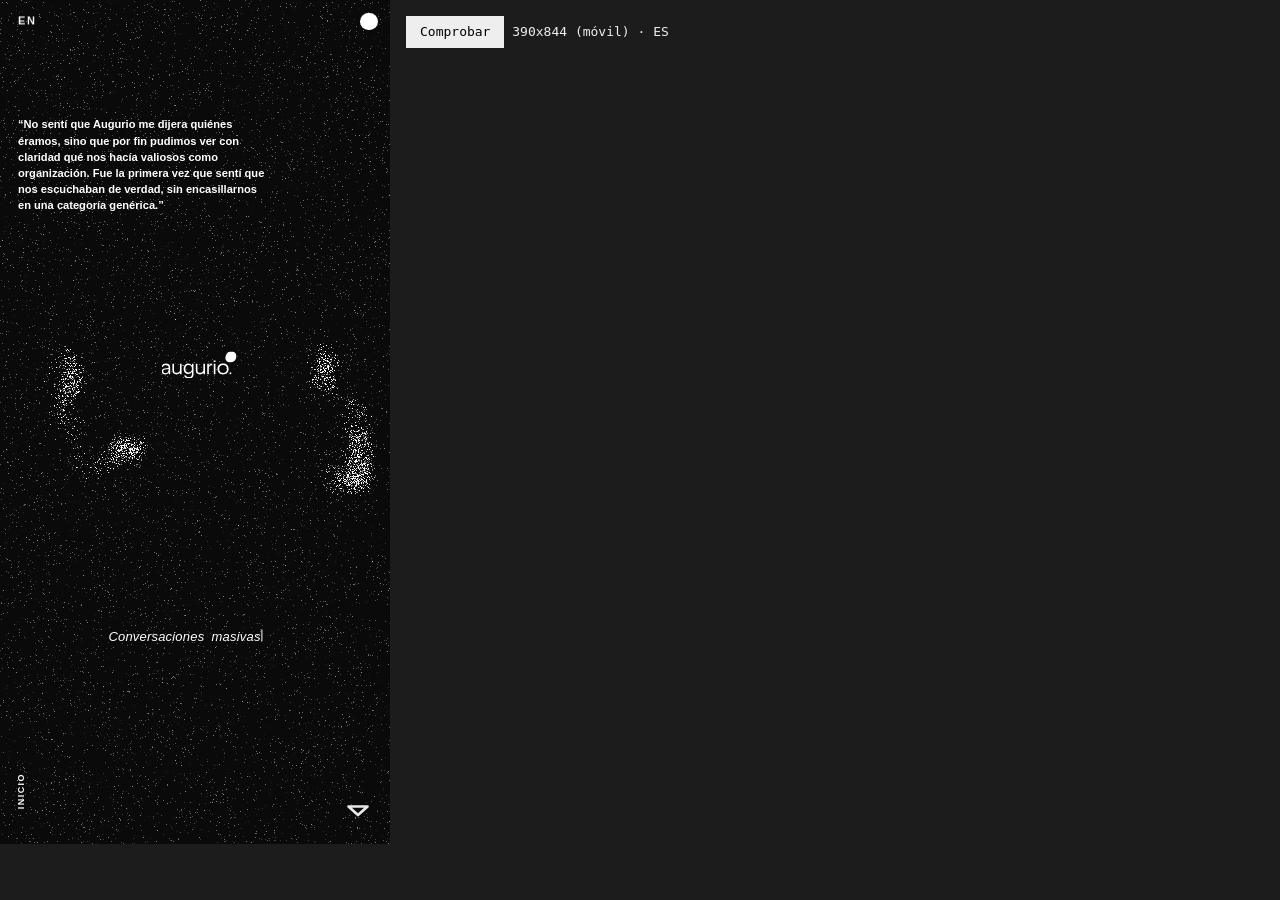
==== dev/sonda.html @ 90069efe "El mismo grano titilante del header en todas las secciones oscuras El grano de fondo no era una capa" ====
<!doctype html>
<html lang="es">
<meta charset="utf-8">
<title>Sonda</title>
<!--
  Monta el sitio en un iframe del tamaño exacto de un dispositivo. Es la única
  forma fiable de comprobar el responsive: dentro del iframe, vw, svh y las
  media queries resuelven contra ese tamaño y no contra la ventana real.

    ?w=390&h=844    teléfono
    ?w=1440&h=900   escritorio
-->
<style>
  body { margin: 0; display: flex; gap: 16px; background: #1c1c1c; color: #eee;
         font: 13px/1.5 ui-monospace, Menlo, monospace; }
  #marco { flex: 0 0 auto; border: 0; background: #000; }
  #lado { flex: 1 1 auto; padding: 16px 16px 40px 0; max-height: 100vh; overflow: auto; }
  button { font: inherit; padding: 6px 14px; background: #eee; border: 0; cursor: pointer; }
  h2 { font-size: 13px; margin: 18px 0 6px; color: #9ad; }
  table { border-collapse: collapse; width: 100%; }
  td { padding: 2px 8px 2px 0; vertical-align: top; }
  td:first-child { color: #999; white-space: nowrap; }
  .ok::before  { content: "OK  "; color: #7c7; }
  .mal::before { content: "MAL "; color: #f77; }
  .mal { color: #f99; }
  #resumen { margin-top: 14px; font-weight: 700; }
</style>

<iframe id="marco" src="../index.html"></iframe>
<div id="lado">
  <button id="run">Comprobar</button>
  <span id="tam"></span>
  <div id="salida"></div>
  <div id="resumen"></div>
</div>

<script>
const p = new URLSearchParams(location.search);
const W = +(p.get('w') || 390), H = +(p.get('h') || 844);
const marco = document.getElementById('marco');
marco.style.width = W + 'px';
marco.style.height = H + 'px';
// ?escala=0.55 encoge el iframe *visualmente* para poder ver un render de
// escritorio completo en un panel angosto. La maquetación se sigue calculando
// contra W x H, así que las medidas no cambian.
const ESCALA = +(p.get('escala') || 1);
if (ESCALA !== 1) {
  marco.style.transformOrigin = 'top left';
  marco.style.transform = 'scale(' + ESCALA + ')';
  marco.style.marginRight = (W * (ESCALA - 1)) + 'px';
  marco.style.marginBottom = (H * (ESCALA - 1)) + 'px';
}
// ?lang=en comprueba la maquetación con los textos ingleses, que no miden lo
// mismo: el iframe es del mismo origen, así que basta con dejar la elección
// puesta antes de que cargue.
const LANG = p.get('lang') === 'en' ? 'en' : 'es';
try { localStorage.setItem('augurio:idioma', LANG); } catch (e) {}
document.getElementById('tam').textContent =
  ` ${W}x${H} ${W <= 900 ? '(móvil)' : '(escritorio)'} · ${LANG.toUpperCase()}`;

const esperar = (ms) => new Promise((r) => setTimeout(r, ms));

// Espera a que una condición se cumpla en vez de a un reloj. Con cuatro campos
// de puntos y mil doscientas letras en marcha, el repintado tras un scroll
// puede tardar bastante más que un plazo fijo, y una espera corta lee el
// estado anterior y da un fallo falso.
const esperarA = async (fn, ms) => {
  const fin = performance.now() + (ms || 4000);
  for (;;) {
    if (fn()) return true;
    if (performance.now() > fin) return false;
    await esperar(120);
  }
};
const rect = (d, sel) => {
  const e = d.querySelector(sel);
  if (!e) return null;
  const r = e.getBoundingClientRect();
  return { x: Math.round(r.left), y: Math.round(r.top), w: Math.round(r.width), h: Math.round(r.height) };
};

const pruebas = [];
const comprobar = (nombre, cond, detalle) => pruebas.push({ nombre, ok: !!cond, detalle });

async function correr() {
  pruebas.length = 0;
  const salida = document.getElementById('salida');
  salida.innerHTML = '<p>cargando…</p>';

  // Recarga limpia: sin esto el iframe reutiliza el documento anterior y se
  // mide un estado viejo, que ya dio una lectura falsa una vez.
  //
  // Y se espera a que cargue *esta* URL, no a cualquier onload. Si se pulsa
  // Comprobar mientras el iframe aún termina su carga inicial, un onload
  // genérico se dispara con esa carga vieja, y todo se mide sobre un documento
  // que está a punto de sustituirse: el header salía medido a 5900 px de scroll.
  const ficha = 'v=' + Date.now();
  marco.src = '../index.html?' + ficha;
  const cargo = await esperarA(() => {
    try {
      const cw = marco.contentWindow;
      return cw.location.href.includes(ficha) && cw.document.readyState === 'complete';
    } catch (e) { return false; }
  }, 20000);
  if (!cargo) { salida.innerHTML = '<p>el sitio no terminó de cargar</p>'; return; }
  const w = marco.contentWindow, d = w.document;
  await esperar(2000);

  // Medir contra el viewport real de dentro del iframe, no contra el parámetro
  // de la URL: si aparece barra de scroll se come 15 px y todas las
  // comprobaciones de ancho quedan desplazadas.
  //
  // Y clientWidth, no innerWidth: innerWidth incluye la barra, mientras que los
  // porcentajes del CSS se calculan sobre clientWidth. Con 390 de iframe y
  // barra visible son 390 contra 375, y la comprobación del marco del gato
  // fallaba por esos 15 px.
  const VW = d.documentElement.clientWidth;
  const VH = d.documentElement.clientHeight;
  const movil = VW <= 900;
  const seccion = (id) => d.getElementById(id);

  // ---- que los cuatro módulos hayan arrancado ----------------------------
  // Mirar sólo el tamaño del lienzo no basta: con un resize adelantándose a la
  // carga de la imagen, el lienzo queda dimensionado y en blanco. Hay que
  // comprobar que de verdad se escribieron píxeles.
  const lienzos = ['dust', 'gatoCanvas', 'mano', 'probsCanvas'].map((id) => {
    const c = d.getElementById(id);
    if (!c || !c.width || !c.height) return id + ':falta';
    const px = c.getContext('2d').getImageData(0, 0, c.width, c.height).data;
    let opacos = 0;
    for (let i = 3; i < px.length; i += 4000) if (px[i] > 0) opacos++;
    return opacos > 0 ? null : id + ':en blanco';
  }).filter(Boolean);
  comprobar('el campo de puntos pinta en las 4 secciones',
    lienzos.length === 0, lienzos.join('  ') || 'los 4 con píxeles escritos');

  // ---- header ------------------------------------------------------------
  w.scrollTo(0, 0);
  await esperar(500);

  const hLogo = rect(d, '.header__logo'), hTag = rect(d, '.tagline');
  const hCita = rect(d, '.header__cita'), hBaj = rect(d, '.header__bajar');
  const hSec = rect(d, '.header__seccion');
  comprobar('header: los seis elementos están y caben en pantalla',
    [hLogo, hTag, hCita, hBaj, hSec].every((r) => r && r.w > 0 &&
      r.x >= -1 && r.x + r.w <= VW + 1 && r.y >= -1 && r.y + r.h <= VH + 1),
    `logo ${hLogo.w}px · cita ${hCita.w}x${hCita.h} · flecha ${hBaj.w}px`);

  // el logo sube a la barra en escritorio y baja al centro en móvil
  comprobar('header: el logo cae donde lo pone la maqueta',
    movil ? Math.abs((hLogo.y + hLogo.h / 2) / VH - 0.433) < 0.03
          : Math.abs((hLogo.y + hLogo.h / 2) / VH - 0.025) < 0.02,
    `centro en ${(((hLogo.y + hLogo.h / 2) / VH) * 100).toFixed(1)}% del alto`);

  // la frase va centrada en escritorio y baja al 75% en móvil
  comprobar('header: la frase cae donde la pone la maqueta',
    Math.abs((hTag.y + hTag.h / 2) / VH - (movil ? 0.753 : 0.496)) < 0.03,
    `centro en ${(((hTag.y + hTag.h / 2) / VH) * 100).toFixed(1)}% del alto`);

  // en móvil el menú se pliega tras el punto; en escritorio se ve la fila
  const menu = d.querySelector('.header__menu');
  const nav = d.querySelector('.header__nav');
  const menuVisible = w.getComputedStyle(menu).display !== 'none';
  const navVisible = w.getComputedStyle(nav).visibility === 'visible';
  comprobar('header: el menú se pliega en móvil y se despliega en escritorio',
    movil ? (menuVisible && !navVisible) : (!menuVisible && navVisible),
    movil ? 'punto visible, fila plegada' : 'fila visible, sin punto');

  if (movil) {
    menu.click();
    // Se espera al estado, no a un reloj: con la página cargando cuatro campos
    // de puntos el repintado puede tardar bastante más que la transición.
    let visible = false;
    for (let i = 0; i < 20 && !visible; i++) {
      await esperar(150);
      visible = w.getComputedStyle(nav).visibility === 'visible';
    }
    comprobar('header: el punto despliega los tres enlaces',
      visible && d.querySelectorAll('.header__enlace').length === 3,
      visible ? '' : 'el menú no llegó a mostrarse');
    menu.click();
    await esperar(500);
  } else {
    comprobar('header: los tres enlaces están escritos',
      Array.from(d.querySelectorAll('.header__enlace')).every((e) => e.textContent.trim()), '');
  }

  // El contenido del header espera al fondo. Lo que hay que garantizar es que
  // acabe visible: si la marca no llegara, el header se quedaría en blanco y
  // no habría ningún error que lo delatara.
  comprobar('header: el contenido aparece tras el fondo',
    d.documentElement.classList.contains('is-listo') &&
    +w.getComputedStyle(d.querySelector('.header__inner')).opacity > 0.95,
    'marca puesta y contenido a plena opacidad');

  // La palabra de la frase se teclea sola. Es un módulo sin rastro en el DOM
  // en reposo: si desaparece, la frase se queda muda y nada lo delata. Ya pasó
  // una vez, borrado por un reemplazo de bloque.
  const palabra = d.getElementById('taglineWord');
  const vistas = new Set();
  for (let i = 0; i < 22; i++) { vistas.add(palabra.textContent); await esperar(140); }
  comprobar('header: la palabra de la frase se teclea sola',
    vistas.size > 3 && d.querySelectorAll('.tagline__sizer').length >= 4,
    `${vistas.size} estados distintos · ${d.querySelectorAll('.tagline__sizer').length} medidores`);

  // Los tres elementos del canal izquierdo tienen que salir del mismo margen.
  // Se compara el `left` calculado y no la caja, porque el rótulo vertical
  // lleva un margen negativo que compensa el centrado de sus glifos: la caja
  // queda corrida a propósito, pero el origen debe ser el mismo.
  const margen = w.getComputedStyle(d.documentElement).getPropertyValue('--margen');
  const izqDe = (sel) => w.getComputedStyle(d.querySelector(sel)).left;
  const anclados = movil
    ? ['.idioma', '.header__seccion', '.header__cita']
    : ['.idioma', '.header__seccion'];
  const lefts = anclados.map(izqDe);
  comprobar('header: el canal izquierdo sale de un único margen',
    lefts.every((v) => v === lefts[0]),
    anclados.map((s, i) => s.replace('.header__', '').replace('.', '') + ' ' + lefts[i]).join('  '));

  // El interruptor comparte eje con el punto del menú en móvil y con el logo
  // y la fila de enlaces en escritorio.
  const centroDe = (sel) => { const r = d.querySelector(sel).getBoundingClientRect();
    return (r.top + r.bottom) / 2; };
  const refEje = movil ? '.header__menu' : '.header__logo';
  const desfase = Math.abs(centroDe('.idioma') - centroDe(refEje));
  comprobar('header: el interruptor comparte eje con ' + (movil ? 'el punto' : 'el logo'),
    desfase < 1, `desfase ${desfase.toFixed(2)}px`);

  // El testimonio entra solo: un segundo quieto y luego un fundido lento. Si
  // se quedara en opacidad 0 no habría ningún error en consola, así que se
  // espera a que termine en vez de dar por hecho que está.
  const elCita = d.querySelector('.header__cita');
  let opCita = 0;
  for (let i = 0; i < 40 && opCita < 0.99; i++) {
    await esperar(150);
    opCita = +w.getComputedStyle(elCita).opacity;
  }
  comprobar('header: el testimonio termina visible tras su fundido',
    opCita > 0.95, `opacidad ${opCita}`);

  // ---- gato: coreografía de scroll ---------------------------------------
  const gato = seccion('gato');
  const top0 = gato.getBoundingClientRect().top + w.scrollY;
  const rec = gato.offsetHeight - w.innerHeight;
  const leer = () => ({
    frase: Array.from(d.querySelectorAll('.gato__frase')).findIndex((f) => f.classList.contains('is-in')),
    trazos: Array.from(d.querySelectorAll('.gato__traza path'))
      .filter((t) => (t.style.strokeDashoffset || '').startsWith('0')).length,
    malla: d.getElementById('gatoMalla').classList.contains('is-in')
  });

  const hitos = [];
  const esperadas = [-1, 1, 3, 5];
  for (let k = 0; k < 4; k++) {
    const q = [0.02, 0.25, 0.50, 0.75][k];
    w.scrollTo(0, Math.round(top0 + q * rec));
    await esperarA(() => leer().frase === esperadas[k], 5000);
    hitos.push({ q, ...leer() });
  }
  comprobar('gato: la frase avanza con el scroll',
    hitos[0].frase === -1 && hitos[1].frase >= 1 && hitos[3].frase === 5,
    hitos.map((h) => `q${h.q}→frase ${h.frase}`).join('  '));
  comprobar('gato: la traza se dibuja',
    hitos[1].trazos >= 1 && hitos[3].trazos === 5,
    hitos.map((h) => `q${h.q}→${h.trazos}/5`).join('  '));
  comprobar('gato: la malla final se cierra', hitos[3].malla, '');

  // El marco lleva números y trazos; el lienzo se amplía por separado desde
  // app.js. Si se desincronizan, los números dejan de caer sobre el gato.
  const gm = rect(d, '.gato__marco');
  comprobar('gato: marco y lienzo con el mismo encuadre',
    movil ? Math.abs(gm.w - VW * 1.8) < 6 : Math.abs(gm.w - Math.min(VW, VH * 2560 / 1696)) < 6,
    `marco ${gm.w}px de ancho`);

  // La tarjeta crece con la frase que le toque. La 5 es la más larga y era la
  // única que llegaba al borde inferior, así que hay que recorrer las seis.
  const tarj = [];
  for (let k = 0; k < 6; k++) {
    const q = [0.10, 0.23, 0.35, 0.47, 0.60, 0.72][k];
    w.scrollTo(0, Math.round(top0 + q * rec));
    await esperarA(() => {
      const a = Array.from(d.querySelectorAll('.gato__frase')).findIndex((f) => f.classList.contains('is-in'));
      return a === k;
    }, 5000);
    const r = d.getElementById('gatoTarjeta').getBoundingClientRect();
    tarj.push({ n: tarj.length + 1, aire: Math.round(VH - r.bottom), alto: Math.round(r.height) });
  }
  const apretada = tarj.filter((c) => c.aire < 24);
  comprobar('gato: la tarjeta no toca el borde inferior en ninguna frase',
    apretada.length === 0,
    apretada.length ? apretada.map((c) => `frase ${c.n}: ${c.aire}px`).join('  ')
                    : 'aire mínimo ' + Math.min(...tarj.map((c) => c.aire)) + 'px');

  const nums = Array.from(d.querySelectorAll('.gato__num')).map((e) => e.getBoundingClientRect());
  const ancho = Math.max(...nums.map((r) => r.left)) - Math.min(...nums.map((r) => r.left));
  // En móvil el marco desborda la pantalla y la constelación abarca ~63%; en
  // escritorio cabe entero y abarca ~33%, que es lo que marca la maqueta. El
  // caso que hay que atrapar es el marco encogido, con los números apiñados.
  comprobar('gato: los números quedan repartidos, no apiñados',
    ancho > VW * (movil ? 0.5 : 0.25),
    `abarcan ${Math.round(ancho)}px de ${VW} (${Math.round(ancho / VW * 100)}%)`);

  // ---- problemas ---------------------------------------------------------
  const probs = seccion('probs');
  w.scrollTo(0, probs.getBoundingClientRect().top + w.scrollY);
  await esperar(600);

  const cuadro = rect(d, '.probs__cuadro'), barra = rect(d, '.probs__abajo');
  comprobar('problemas: la barra va debajo del cuadro, sin solaparlo',
    barra.y >= cuadro.y + cuadro.h - 2, `cuadro acaba en ${cuadro.y + cuadro.h}, barra empieza en ${barra.y}`);
  comprobar('problemas: nada se sale del marco por los lados',
    cuadro.x >= 0 && cuadro.x + cuadro.w <= VW + 1, `cuadro ${cuadro.x}…${cuadro.x + cuadro.w} de ${VW}`);

  // el polígono cubre el marco entero: sin pointer-events:none roba los clics
  const puntos = Array.from(d.querySelectorAll('.probs__punto'));
  const alcanzables = puntos.filter((b) => {
    const r = b.getBoundingClientRect();
    const e = d.elementFromPoint(r.left + r.width / 2, r.top + r.height / 2);
    return e && e.classList && e.classList.contains('probs__punto');
  }).length;
  comprobar('problemas: los 10 puntos del menú reciben el toque',
    alcanzables === puntos.length, `${alcanzables}/${puntos.length} alcanzables`);

  // la mitad de la frase tiene que caber dentro del polígono, en las 10
  let desborde = 0;
  const arriba = d.querySelector('.probs__arriba');
  const poli = d.getElementById('probsPoli');
  for (let i = 0; i < puntos.length; i++) {
    puntos[i].click();
    await esperar(300);
    if (arriba.getBoundingClientRect().height > poli.getBoundingClientRect().height * 0.68) desborde++;
  }
  comprobar('problemas: las 10 frases caben en el polígono',
    desborde === 0, desborde ? `${desborde} se desbordan` : 'ninguna se desborda');

  // ---- mano --------------------------------------------------------------
  const mano = seccion('quehace');
  const mTop = mano.getBoundingClientRect().top + w.scrollY;
  const mRec = mano.offsetHeight - w.innerHeight;
  // Venir del final del documento a veces deja el primer scrollTo sin efecto,
  // así que se comprueba dónde cayó y se reintenta.
  const irMano = async (q) => {
    const objetivo = Math.round(mTop + q * mRec);
    for (let intento = 0; intento < 3; intento++) {
      w.scrollTo(0, objetivo);
      await esperar(intento === 0 ? 400 : 250);
      if (Math.abs(w.scrollY - objetivo) < 4) break;
    }
    // y esperar a que la sección repinte con ese avance
    const esperadoPct = Math.round(q * 100) + '%';
    await esperarA(() => d.getElementById('quehaceProgreso').textContent === esperadoPct, 5000);
  };

  const tx = (sel) => {
    const m = w.getComputedStyle(d.querySelector(sel)).transform;
    const n = /matrix\(([^)]+)\)/.exec(m);
    return n ? parseFloat(n[1].split(',')[4]) : 0;
  };

  const leerCintas = () => ({ t: tx('.quehace__titular'), f: tx('.quehace__fases'),
    q: +(-mano.getBoundingClientRect().top / mRec).toFixed(2), y: w.scrollY });
  await irMano(0.15);
  const a = leerCintas();
  await irMano(0.65);
  const b = leerCintas();
  comprobar('mano: las dos cintas cruzan en sentidos opuestos',
    b.t < a.t - 50 && b.f > a.f + 50,
    `titular ${Math.round(a.t)}→${Math.round(b.t)}  fases ${Math.round(a.f)}→${Math.round(b.f)}` +
    `  ·  scroll ${a.y}→${b.y}, q ${a.q}→${b.q}`);

  comprobar('mano: el porcentaje sigue al recorrido',
    d.getElementById('quehaceProgreso').textContent === '65%',
    d.getElementById('quehaceProgreso').textContent);

  // La promesa de la sección: ninguna letra puede quedar encima de la mano.
  // Se lee el píxel del lienzo justo debajo del centro de cada letra.
  const lienzo = d.getElementById('mano');
  const ctxMano = lienzo.getContext('2d');
  const rl = lienzo.getBoundingClientRect();
  const escX = lienzo.width / rl.width, escY = lienzo.height / rl.height;
  const encima = [];
  for (const q of [0.2, 0.4, 0.6, 0.8]) {
    await irMano(q);
    const px = ctxMano.getImageData(0, 0, lienzo.width, lienzo.height).data;
    const letras = d.querySelectorAll('.let');
    for (let i = 0; i < letras.length; i += 3) {
      const r = letras[i].getBoundingClientRect();
      if (!r.width) continue;
      const cx = Math.round(((r.left + r.right) / 2 - rl.left) * escX);
      const cy = Math.round(((r.top + r.bottom) / 2 - rl.top) * escY);
      if (cx < 4 || cy < 4 || cx >= lienzo.width - 4 || cy >= lienzo.height - 4) continue;
      // Se promedia un bloque: el campo de puntos es estocástico y un punto
      // suelto debajo de una letra es grano, no mano. Sólo cuenta si la zona
      // entera es maciza.
      let suma = 0, n = 0;
      for (let dy = -3; dy <= 3; dy++) for (let dx = -3; dx <= 3; dx++) {
        suma += px[((cy + dy) * lienzo.width + (cx + dx)) * 4]; n++;
      }
      if (suma / n < 95) encima.push(q + ':' + letras[i].textContent);
    }
  }
  comprobar('mano: ninguna letra queda sobre la mano',
    encima.length === 0,
    encima.length ? encima.slice(0, 6).join(' ') + ` (${encima.length})` : 'campo despejado en los 4 tramos');

  // Fuera del campo la letra tiene que volver a su sitio, no quedarse torcida.
  await irMano(0.02);
  const torcidas = Array.from(d.querySelectorAll('.let')).filter((e) => e.style.transform).length;
  comprobar('mano: fuera del campo las letras vuelven a su sitio',
    torcidas < 40, `${torcidas} con transformación al entrar`);

  // las píldoras siguen a la cinta
  await irMano(0.12);
  const p1 = Array.from(d.querySelectorAll('.hito')).findIndex((h) => h.classList.contains('is-activo'));
  await irMano(0.9);
  const p4 = Array.from(d.querySelectorAll('.hito')).findIndex((h) => h.classList.contains('is-activo'));
  comprobar('mano: la píldora activa avanza con la cinta',
    p1 === 0 && p4 === 3, `${p1 + 1} → ${p4 + 1}`);

  // ---- el interruptor de idioma no pisa nada -----------------------------
  // Va fijo en la esquina superior izquierda, que es donde varias secciones
  // ponen su rótulo pequeño.
  const bot = d.querySelector('.idioma').getBoundingClientRect();
  const pisados = [];
  for (const s2 of ['.quehace__seccion', '.quehace__rotulo', '.gato__rotulo',
                    '.probs__rotulo', '.probs__titulo', '.tagline']) {
    for (const sec2 of ['header', 'quehace', 'gato', 'probs']) {
      const el = d.querySelector('#' + sec2 + ' ' + s2) || (sec2 === 'header' && d.querySelector(s2));
      if (!el) continue;
      const r = el.getBoundingClientRect();
      if (!r.width) continue;
      if (bot.left < r.right + 6 && r.left < bot.right + 6 &&
          bot.top < r.bottom + 6 && r.top < bot.bottom + 6) pisados.push(s2);
    }
  }
  comprobar('el interruptor de idioma no pisa ningún rótulo',
    pisados.length === 0, pisados.join('  ') || 'con holgura en las cuatro secciones');

  // ---- el fondo es el mismo en todas las secciones oscuras ---------------
  // El grano lo siembra el motor aparte (GRANO), igual en cada lienzo. Antes
  // salía de cada imagen y el gato y problemas llevaban 2.2 y 2.5 veces más.
  const granoDe = async (sel, zona, y) => {
    w.scrollTo(0, y); await esperar(700);
    const c = d.querySelector(sel), W = c.width, H = c.height;
    let suma = 0;
    for (let k = 0; k < 4; k++) {
      const im = c.getContext('2d').getImageData(zona[0]*W|0, zona[1]*H|0,
        (zona[2]-zona[0])*W|0, (zona[3]-zona[1])*H|0).data;
      let n = 0, lit = 0;
      for (let i = 0; i < im.length; i += 4) { n++; if (im[i] > 22) lit++; }
      suma += lit / n; await esperar(80);
    }
    return suma / 4 * 100;
  };
  const topDe = (id) => d.getElementById(id).getBoundingClientRect().top + w.scrollY;
  const granos = {
    header: await granoDe('#dust', movil ? [0.05, 0.60, 0.40, 0.80] : [0.02, 0.62, 0.16, 0.86], 0),
    gato:   await granoDe('#gatoCanvas', movil ? [0.60, 0.04, 0.95, 0.16] : [0.80, 0.05, 0.97, 0.30], topDe('gato') + 200),
    problemas: await granoDe('#probsCanvas', movil ? [0.03, 0.02, 0.40, 0.12] : [0.03, 0.05, 0.25, 0.30], topDe('probs') + 20)
  };
  const vals = Object.values(granos);
  comprobar('el grano de fondo es el mismo en las secciones oscuras',
    Math.max(...vals) / Math.min(...vals) < 1.25,
    Object.entries(granos).map(([k, v]) => k + ' ' + v.toFixed(2) + '%').join('  '));

  // ---- sin scroll horizontal en toda la página ---------------------------
  comprobar('la página no se desplaza en horizontal',
    d.documentElement.scrollWidth <= VW + 1,
    `${d.documentElement.scrollWidth}px de ancho`);

  // ---- pintar ------------------------------------------------------------
  const fallos = pruebas.filter((t) => !t.ok).length;
  salida.innerHTML = '<h2>Resultado</h2><table>' + pruebas.map((t) =>
    `<tr><td class="${t.ok ? 'ok' : 'mal'}"></td><td class="${t.ok ? '' : 'mal'}">${t.nombre}` +
    (t.detalle ? `<br><span style="color:#888">${t.detalle}</span>` : '') + '</td></tr>').join('') + '</table>';
  document.getElementById('resumen').innerHTML = fallos
    ? `<span style="color:#f77">${fallos} de ${pruebas.length} fallan</span>`
    : `<span style="color:#7c7">las ${pruebas.length} pasan</span>`;
}

document.getElementById('run').addEventListener('click', correr);
</script>
</html>
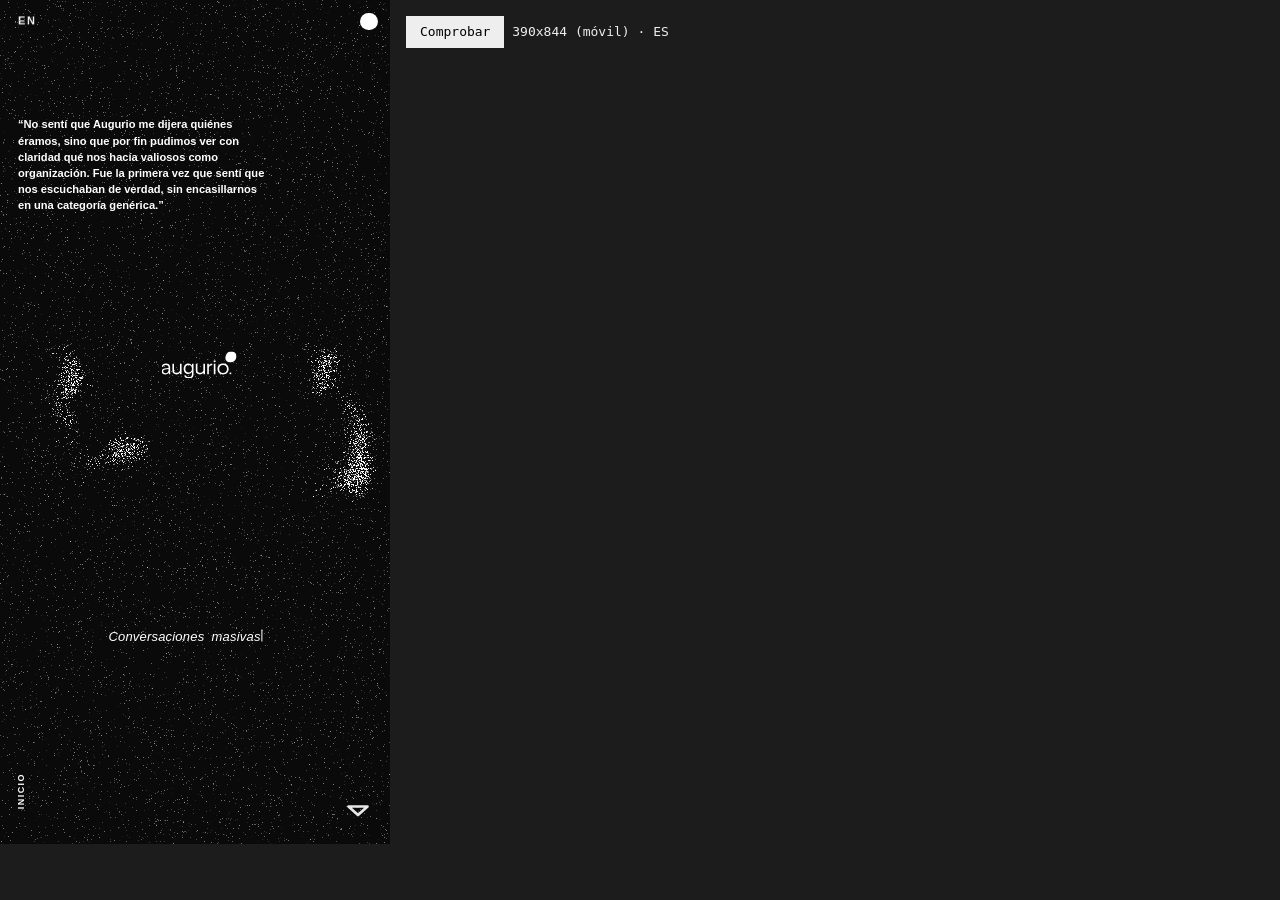
==== commit cc6f7689: "Mano en móvil: ninguna letra pisa a otra Al revisar el móvil, la palabra clave de un párrafo aparecí" ====
--- a/dev/sonda.html
+++ b/dev/sonda.html
@@ -359,6 +359,14 @@
 
   const leerCintas = () => ({ t: tx('.quehace__titular'), f: tx('.quehace__fases'),
     q: +(-mano.getBoundingClientRect().top / mRec).toFixed(2), y: w.scrollY });
+  // Qué letras llevan transformación en un punto fijo, antes de recorrer el
+  // campo. Al final se vuelve a ese punto: tienen que ser exactamente las
+  // mismas, o alguna se habría quedado torcida.
+  const movidasEn = () => Array.from(d.querySelectorAll('#quehace .let'))
+    .map((e, i) => (e.style.transform ? i : -1)).filter((i) => i >= 0).join(',');
+  await irMano(0.02);
+  const movidasAntes = movidasEn();
+
   await irMano(0.15);
   const a = leerCintas();
   await irMano(0.65);
@@ -403,11 +411,65 @@
     encima.length === 0,
     encima.length ? encima.slice(0, 6).join(' ') + ` (${encima.length})` : 'campo despejado en los 4 tramos');
 
+  // Ninguna letra puede pisar a otra, ni de su palabra ni de otra línea. Esto
+  // pilló un fallo que la vista no aclaraba: con un campo distinto por letra y
+  // una lente que no medía bien el espacio entre líneas, la palabra clave de
+  // un párrafo acababa montada en la línea de debajo (el 12% de las letras
+  // movidas pisaban a otra).
+  //
+  // Con cajas orientadas. getBoundingClientRect da la caja alineada con los
+  // ejes que envuelve a la letra girada, hasta un 40% más ancha que la letra:
+  // dos letras giradas que sólo se tocan, como en un texto sobre una curva,
+  // salían pisadas. Se usa el centro real, el tamaño sin girar por su escala y
+  // la comparación en el marco girado.
+  //
+  // Se admite hasta un 4%: en escritorio el párrafo cruza la muñeca y en el
+  // núcleo el espacio baja de 0.3, así que ni al tamaño mínimo cabe todo.
+  const pisadas = [];
+  let peor = 0;
+  for (const q of [0.2, 0.62, 0.88]) {
+    await irMano(q);
+    const info = Array.from(d.querySelectorAll('#quehace .let'))
+      .filter((l) => l.style.transform)
+      .map((l) => {
+        const t = l.style.transform, e = t.match(/scale\(([\d.]+)\)/), g = t.match(/rotate\(([-\d.]+)deg\)/);
+        const r = l.getBoundingClientRect(), esc = e ? +e[1] : 1;
+        return { cx: (r.left + r.right) / 2, cy: (r.top + r.bottom) / 2,
+          w: l.offsetWidth * esc, h: l.offsetHeight * esc, th: (g ? +g[1] : 0) * Math.PI / 180,
+          vis: r.right > 0 && r.left < VW && r.bottom > 0 && r.top < VH };
+      })
+      .filter((o) => o.vis);
+    let n = 0;
+    for (let i = 0; i < info.length; i++) for (let j = i + 1; j < info.length; j++) {
+      const A = info[i], B = info[j];
+      if (Math.abs(A.cx - B.cx) > A.w + B.w + 4 || Math.abs(A.cy - B.cy) > A.h + B.h + 4) continue;
+      const th = (A.th + B.th) / 2, c = Math.cos(-th), sn = Math.sin(-th);
+      const dx = B.cx - A.cx, dy = B.cy - A.cy;
+      const ox = Math.max(0, (A.w + B.w) / 2 - Math.abs(dx * c - dy * sn));
+      const oy = Math.max(0, (A.h + B.h) / 2 - Math.abs(dx * sn + dy * c));
+      if (ox * oy / (Math.min(A.w * A.h, B.w * B.h) || 1) > 0.3) n++;
+    }
+    const pct = info.length ? n / info.length * 100 : 0;
+    if (pct > peor) peor = pct;
+    pisadas.push(q + '→' + n + '/' + info.length);
+  }
+  comprobar('mano: ninguna letra pisa a otra',
+    peor <= 4, pisadas.join('  ') + '  (peor ' + peor.toFixed(1) + '%, se admite 4%)');
+
   // Fuera del campo la letra tiene que volver a su sitio, no quedarse torcida.
+  // Antes se contaba contra un umbral —menos de 40 movidas al entrar—, pero
+  // en móvil el titular ya roza los dedos al entrar y esas letras están
+  // dentro del campo con todo derecho. Lo que importa es que no haya nada
+  // olvidado: tras recorrer el campo entero, en el mismo punto tienen que
+  // estar movidas exactamente las mismas letras.
   await irMano(0.02);
-  const torcidas = Array.from(d.querySelectorAll('.let')).filter((e) => e.style.transform).length;
+  const movidasDespues = movidasEn();
+  const cuantas = movidasAntes ? movidasAntes.split(',').length : 0;
   comprobar('mano: fuera del campo las letras vuelven a su sitio',
-    torcidas < 40, `${torcidas} con transformación al entrar`);
+    movidasDespues === movidasAntes,
+    movidasDespues === movidasAntes
+      ? `las mismas ${cuantas} movidas antes y después de recorrer el campo`
+      : `${cuantas} movidas antes, ${movidasDespues ? movidasDespues.split(',').length : 0} después`);
 
   // las píldoras siguen a la cinta
   await irMano(0.12);
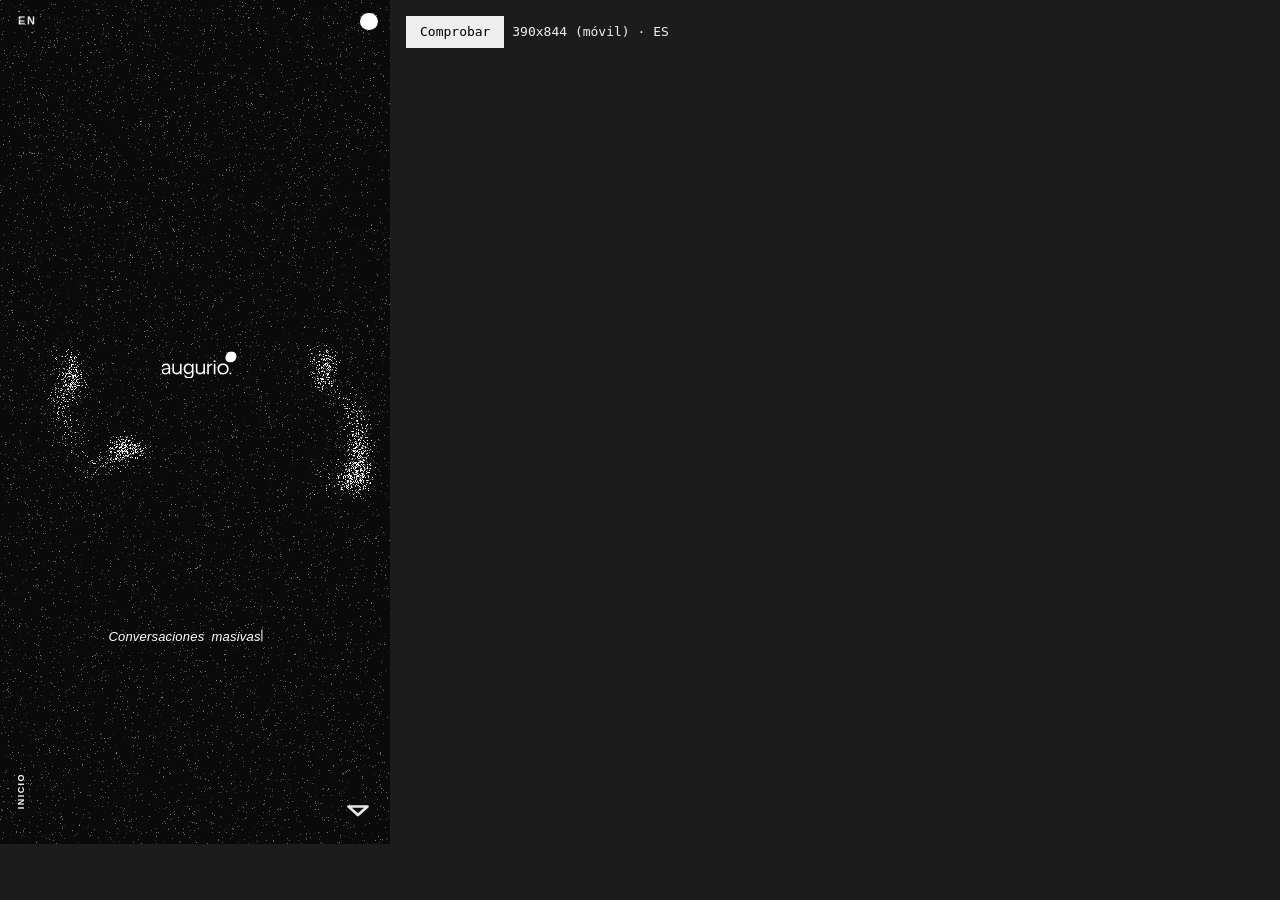
==== commit 89b3019a: "Fuera el testimonio del header Se quita la cita «No sentí que Augurio me dijera quiénes éramos…» en " ====
--- a/dev/sonda.html
+++ b/dev/sonda.html
@@ -139,12 +139,12 @@
   await esperar(500);
 
   const hLogo = rect(d, '.header__logo'), hTag = rect(d, '.tagline');
-  const hCita = rect(d, '.header__cita'), hBaj = rect(d, '.header__bajar');
+  const hBaj = rect(d, '.header__bajar');
   const hSec = rect(d, '.header__seccion');
-  comprobar('header: los seis elementos están y caben en pantalla',
-    [hLogo, hTag, hCita, hBaj, hSec].every((r) => r && r.w > 0 &&
+  comprobar('header: los cinco elementos están y caben en pantalla',
+    [hLogo, hTag, hBaj, hSec].every((r) => r && r.w > 0 &&
       r.x >= -1 && r.x + r.w <= VW + 1 && r.y >= -1 && r.y + r.h <= VH + 1),
-    `logo ${hLogo.w}px · cita ${hCita.w}x${hCita.h} · flecha ${hBaj.w}px`);
+    `logo ${hLogo.w}px · frase ${hTag.w}px · flecha ${hBaj.w}px`);
 
   // el logo sube a la barra en escritorio y baja al centro en móvil
   comprobar('header: el logo cae donde lo pone la maqueta',
@@ -210,7 +210,7 @@
   const margen = w.getComputedStyle(d.documentElement).getPropertyValue('--margen');
   const izqDe = (sel) => w.getComputedStyle(d.querySelector(sel)).left;
   const anclados = movil
-    ? ['.idioma', '.header__seccion', '.header__cita']
+    ? ['.idioma', '.header__seccion']
     : ['.idioma', '.header__seccion'];
   const lefts = anclados.map(izqDe);
   comprobar('header: el canal izquierdo sale de un único margen',
@@ -225,18 +225,6 @@
   const desfase = Math.abs(centroDe('.idioma') - centroDe(refEje));
   comprobar('header: el interruptor comparte eje con ' + (movil ? 'el punto' : 'el logo'),
     desfase < 1, `desfase ${desfase.toFixed(2)}px`);
-
-  // El testimonio entra solo: un segundo quieto y luego un fundido lento. Si
-  // se quedara en opacidad 0 no habría ningún error en consola, así que se
-  // espera a que termine en vez de dar por hecho que está.
-  const elCita = d.querySelector('.header__cita');
-  let opCita = 0;
-  for (let i = 0; i < 40 && opCita < 0.99; i++) {
-    await esperar(150);
-    opCita = +w.getComputedStyle(elCita).opacity;
-  }
-  comprobar('header: el testimonio termina visible tras su fundido',
-    opCita > 0.95, `opacidad ${opCita}`);
 
   // ---- gato: coreografía de scroll ---------------------------------------
   const gato = seccion('gato');
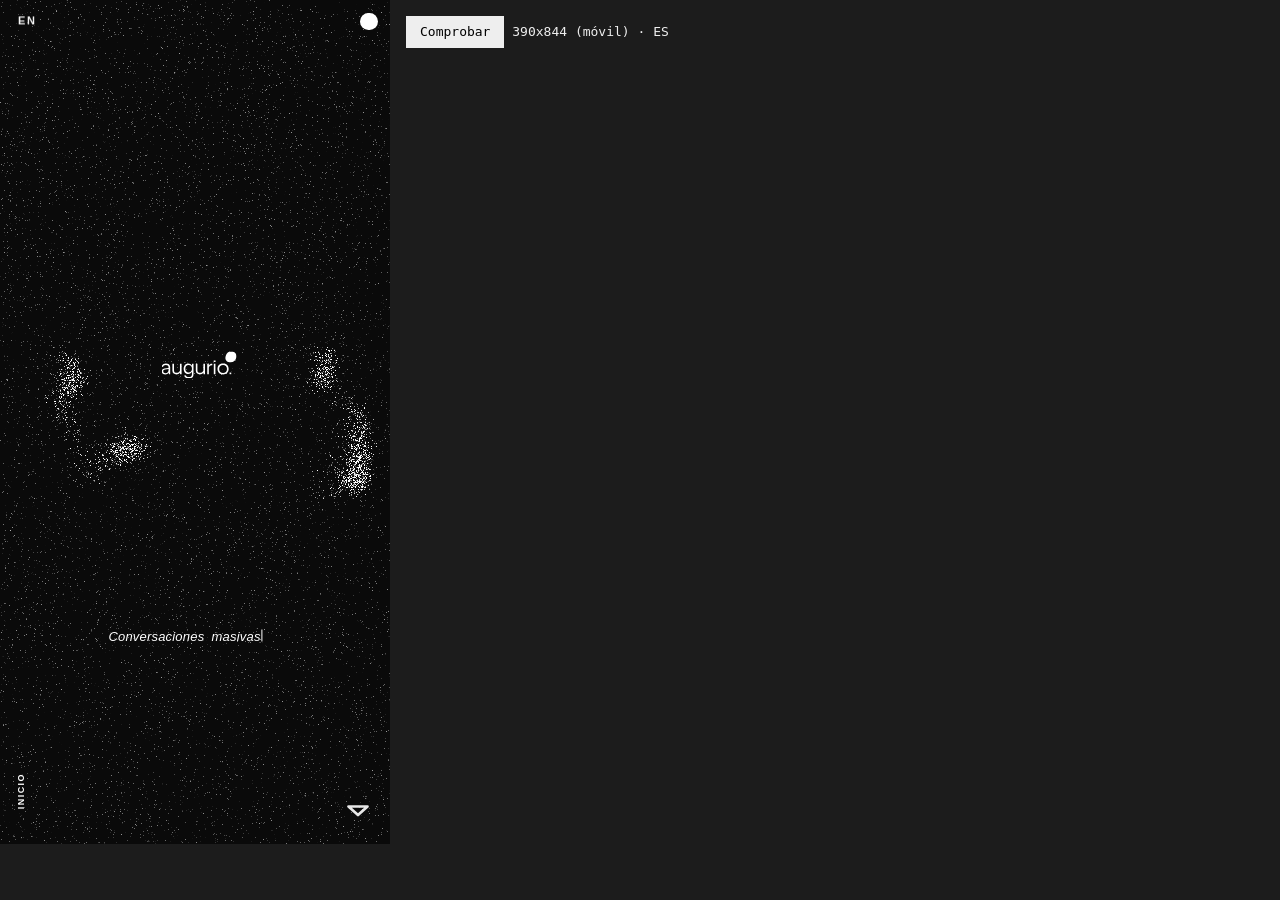
==== commit 31903e04: "Problemas: el texto ya no se sale del polígono El pentágono es ancho arriba y se estrecha hacia una " ====
--- a/dev/sonda.html
+++ b/dev/sonda.html
@@ -309,17 +309,51 @@
   comprobar('problemas: los 10 puntos del menú reciben el toque',
     alcanzables === puntos.length, `${alcanzables}/${puntos.length} alcanzables`);
 
-  // la mitad de la frase tiene que caber dentro del polígono, en las 10
-  let desborde = 0;
-  const arriba = d.querySelector('.probs__arriba');
+  // La mitad de la frase tiene que caber dentro del polígono, en las 10.
+  //
+  // Antes se comparaba la altura del texto con la de la caja del polígono, y
+  // eso no ve la forma: el pentágono es ancho arriba y se estrecha hacia una
+  // punta inferior desplazada, así que la última línea de la frase más larga
+  // salía por el lado diagonal y la comprobación pasaba igual. Ahora se mira
+  // cada esquina de cada línea contra el polígono ya dibujado —con el encuadre
+  // y las transformaciones de móvil aplicadas—, después de que acabe de
+  // cambiar de forma.
+  const arriba = d.getElementById('probsArriba');
   const poli = d.getElementById('probsPoli');
+  const verticesPoli = () => {
+    const m = poli.getScreenCTM(), pt = poli.ownerSVGElement.createSVGPoint();
+    return Array.from(poli.points).map((v) => { pt.x = v.x; pt.y = v.y; const q = pt.matrixTransform(m); return [q.x, q.y]; });
+  };
+  // distancia con signo al borde: negativa dentro
+  const alBorde = (px, py, V) => {
+    let dentro = false, dmin = Infinity;
+    for (let i = 0, j = V.length - 1; i < V.length; j = i++) {
+      const [xi, yi] = V[i], [xj, yj] = V[j];
+      if ((yi > py) !== (yj > py) && px < (xj - xi) * (py - yi) / (yj - yi) + xi) dentro = !dentro;
+      const dx = xj - xi, dy = yj - yi;
+      const t = Math.max(0, Math.min(1, ((px - xi) * dx + (py - yi) * dy) / (dx * dx + dy * dy)));
+      dmin = Math.min(dmin, Math.hypot(px - (xi + t * dx), py - (yi + t * dy)));
+    }
+    return dentro ? -dmin : dmin;
+  };
+  const fueraDe = [];
+  let holguraPoli = Infinity;
   for (let i = 0; i < puntos.length; i++) {
     puntos[i].click();
-    await esperar(300);
-    if (arriba.getBoundingClientRect().height > poli.getBoundingClientRect().height * 0.68) desborde++;
+    await esperar(1400);                          // 900 ms de morfeo y el fundido
+    const V = verticesPoli();
+    const rango = d.createRange(); rango.selectNodeContents(arriba);
+    let peor = -Infinity;
+    for (const r of Array.from(rango.getClientRects()).filter((r) => r.width > 1))
+      for (const [x, y] of [[r.left, r.top], [r.right, r.top], [r.left, r.bottom], [r.right, r.bottom]])
+        peor = Math.max(peor, alBorde(x, y, V));
+    if (peor > -1) fueraDe.push((i + 1) + ' (' + peor.toFixed(1) + ' px)');
+    holguraPoli = Math.min(holguraPoli, -peor);
   }
   comprobar('problemas: las 10 frases caben en el polígono',
-    desborde === 0, desborde ? `${desborde} se desbordan` : 'ninguna se desborda');
+    fueraDe.length === 0,
+    fueraDe.length ? 'fuera o pegadas al borde: ' + fueraDe.join(', ')
+                   : 'las 10 dentro, margen mínimo ' + holguraPoli.toFixed(1) + ' px');
 
   // ---- mano --------------------------------------------------------------
   const mano = seccion('quehace');
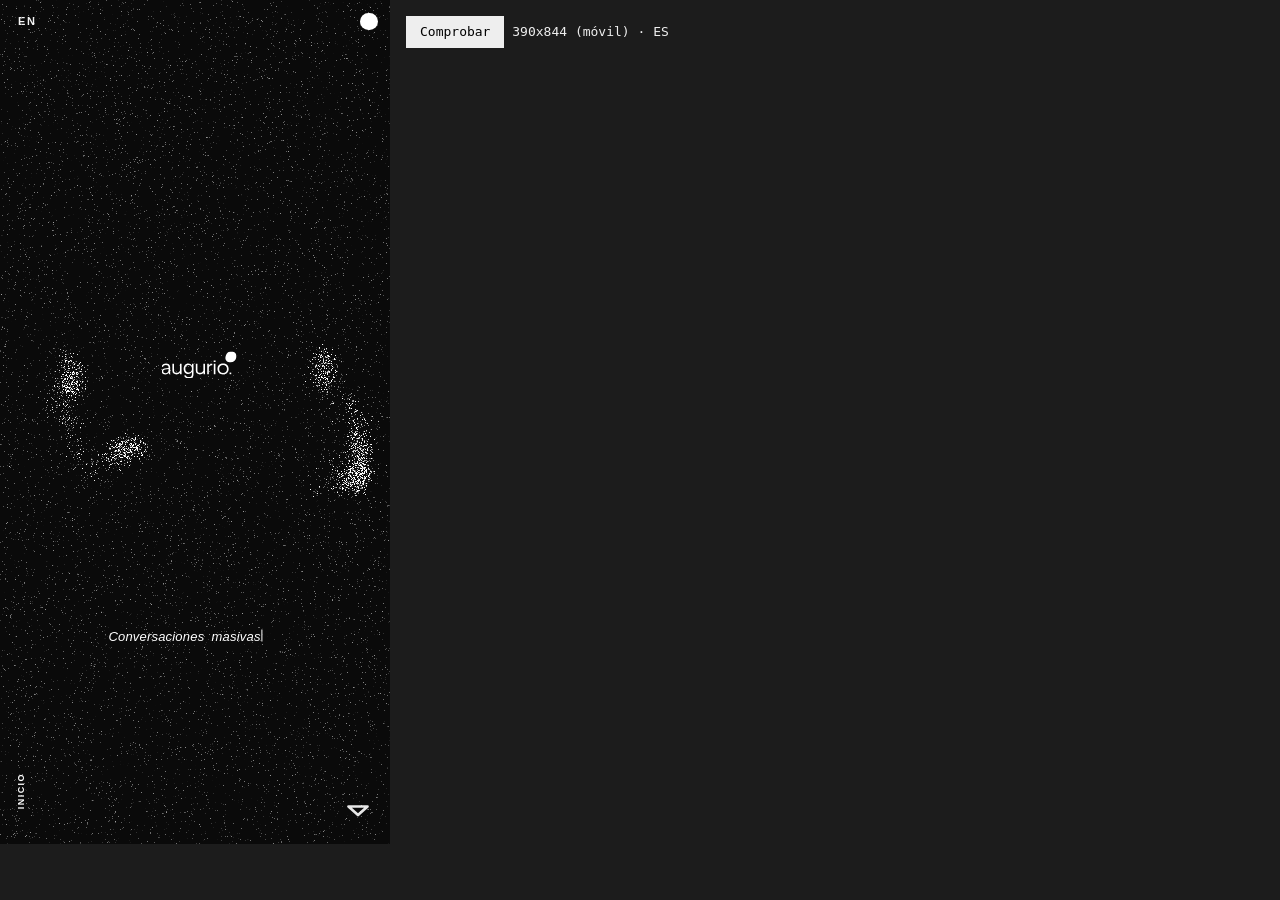
==== commit 2a0a7cc9: "Mano: fases nuevas desde el marco teórico, quietas a los lados de la mano Los cuatro párrafos se ree" ====
--- a/dev/sonda.html
+++ b/dev/sonda.html
@@ -379,7 +379,8 @@
     return n ? parseFloat(n[1].split(',')[4]) : 0;
   };
 
-  const leerCintas = () => ({ t: tx('.quehace__titular'), f: tx('.quehace__fases'),
+  const faseActiva = () => Array.from(d.querySelectorAll('.fase')).findIndex((e) => e.classList.contains('is-activo'));
+  const leerCintas = () => ({ t: tx('.quehace__titular'), f: faseActiva(),
     q: +(-mano.getBoundingClientRect().top / mRec).toFixed(2), y: w.scrollY });
   // Qué letras llevan transformación en un punto fijo, antes de recorrer el
   // campo. Al final se vuelve a ese punto: tienen que ser exactamente las
@@ -393,9 +394,10 @@
   const a = leerCintas();
   await irMano(0.65);
   const b = leerCintas();
-  comprobar('mano: las dos cintas cruzan en sentidos opuestos',
-    b.t < a.t - 50 && b.f > a.f + 50,
-    `titular ${Math.round(a.t)}→${Math.round(b.t)}  fases ${Math.round(a.f)}→${Math.round(b.f)}` +
+  // el titular cruza hacia la izquierda y las fases se encienden por cuartos
+  comprobar('mano: el titular cruza y las fases se encienden por turno',
+    b.t < a.t - 50 && a.f === 0 && b.f === 2,
+    `titular ${Math.round(a.t)}→${Math.round(b.t)}  fase ${a.f + 1}→${b.f + 1}` +
     `  ·  scroll ${a.y}→${b.y}, q ${a.q}→${b.q}`);
 
   comprobar('mano: el porcentaje sigue al recorrido',
@@ -432,6 +434,38 @@
   comprobar('mano: ninguna letra queda sobre la mano',
     encima.length === 0,
     encima.length ? encima.slice(0, 6).join(' ') + ` (${encima.length})` : 'campo despejado en los 4 tramos');
+
+  // Las fases no tienen campo que las aparte, así que su sitio tiene que
+  // estar fuera de la mano por construcción: se barre cada bloque visible
+  // contra el lienzo con el mismo criterio de zona maciza. Y no pueden bajar
+  // hasta las píldoras.
+  const tocan = [];
+  let bajoMax = 0;
+  const topHitos = d.querySelector('.hitos').getBoundingClientRect().top;
+  for (const q of [0.12, 0.37, 0.62, 0.88]) {
+    await irMano(q);
+    const px = ctxMano.getImageData(0, 0, lienzo.width, lienzo.height).data;
+    for (const fase of d.querySelectorAll('.fase')) {
+      if (+w.getComputedStyle(fase).opacity < 0.05) continue;
+      const r = fase.getBoundingClientRect();
+      bajoMax = Math.max(bajoMax, r.bottom);
+      let n = 0;
+      for (let y = r.top; y < r.bottom; y += 6) for (let x = r.left; x < r.right; x += 6) {
+        const cx = Math.round((x - rl.left) * escX), cy = Math.round((y - rl.top) * escY);
+        if (cx < 4 || cy < 4 || cx >= lienzo.width - 4 || cy >= lienzo.height - 4) continue;
+        let suma = 0, k = 0;
+        for (let dy = -3; dy <= 3; dy++) for (let dx = -3; dx <= 3; dx++) {
+          suma += px[((cy + dy) * lienzo.width + (cx + dx)) * 4]; k++;
+        }
+        if (suma / k < 95) n++;
+      }
+      if (n) tocan.push(q + ':fase ' + (+fase.dataset.n + 1) + ' (' + n + ')');
+    }
+  }
+  comprobar('mano: las fases no tocan la mano ni las píldoras',
+    tocan.length === 0 && bajoMax < topHitos - 4,
+    (tocan.length ? 'sobre la mano: ' + tocan.join(' ') + '  ' : 'despejadas de la mano  ') +
+    `· acaban en ${Math.round(bajoMax)}, píldoras en ${Math.round(topHitos)}`);
 
   // Ninguna letra puede pisar a otra, ni de su palabra ni de otra línea. Esto
   // pilló un fallo que la vista no aclaraba: con un campo distinto por letra y
@@ -493,13 +527,14 @@
       ? `las mismas ${cuantas} movidas antes y después de recorrer el campo`
       : `${cuantas} movidas antes, ${movidasDespues ? movidasDespues.split(',').length : 0} después`);
 
-  // las píldoras siguen a la cinta
+  // la píldora activa es la de la fase encendida
+  const pildora = () => Array.from(d.querySelectorAll('.hito')).findIndex((h) => h.classList.contains('is-activo'));
   await irMano(0.12);
-  const p1 = Array.from(d.querySelectorAll('.hito')).findIndex((h) => h.classList.contains('is-activo'));
+  const p1 = pildora(), f1 = faseActiva();
   await irMano(0.9);
-  const p4 = Array.from(d.querySelectorAll('.hito')).findIndex((h) => h.classList.contains('is-activo'));
-  comprobar('mano: la píldora activa avanza con la cinta',
-    p1 === 0 && p4 === 3, `${p1 + 1} → ${p4 + 1}`);
+  const p4 = pildora(), f4 = faseActiva();
+  comprobar('mano: la píldora activa avanza con las fases',
+    p1 === 0 && p4 === 3 && f1 === p1 && f4 === p4, `píldora ${p1 + 1} → ${p4 + 1} · fase ${f1 + 1} → ${f4 + 1}`);
 
   // ---- el interruptor de idioma no pisa nada -----------------------------
   // Va fijo en la esquina superior izquierda, que es donde varias secciones
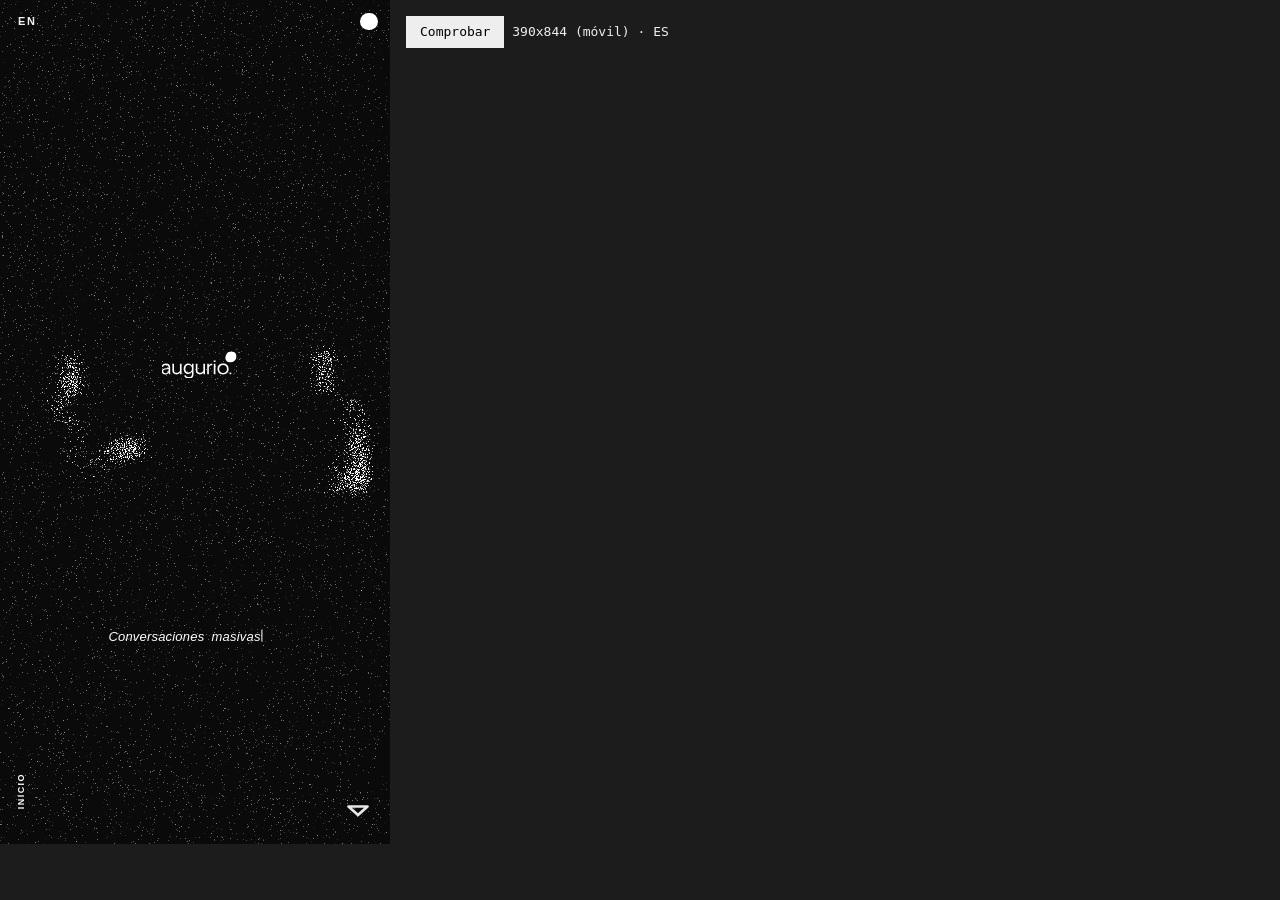
==== commit 475e350e: "Mano: la mano emite el titular, a tamaño de lectura El titular era una sola línea de 258 px de cuerp" ====
--- a/dev/sonda.html
+++ b/dev/sonda.html
@@ -380,7 +380,9 @@
   };
 
   const faseActiva = () => Array.from(d.querySelectorAll('.fase')).findIndex((e) => e.classList.contains('is-activo'));
-  const leerCintas = () => ({ t: tx('.quehace__titular'), f: faseActiva(),
+  const enVuelo = () => Array.from(d.querySelectorAll('#quehaceTitular .let')).filter((l) => l.style.transform).length;
+  const totalLetras = d.querySelectorAll('#quehaceTitular .let').length;
+  const leerCintas = () => ({ t: enVuelo(), f: faseActiva(),
     q: +(-mano.getBoundingClientRect().top / mRec).toFixed(2), y: w.scrollY });
   // Qué letras llevan transformación en un punto fijo, antes de recorrer el
   // campo. Al final se vuelve a ese punto: tienen que ser exactamente las
@@ -394,10 +396,11 @@
   const a = leerCintas();
   await irMano(0.65);
   const b = leerCintas();
-  // el titular cruza hacia la izquierda y las fases se encienden por cuartos
-  comprobar('mano: el titular cruza y las fases se encienden por turno',
-    b.t < a.t - 50 && a.f === 0 && b.f === 2,
-    `titular ${Math.round(a.t)}→${Math.round(b.t)}  fase ${a.f + 1}→${b.f + 1}` +
+  // la frase está ya montada en 0.15 y sigue quieta en 0.65; las fases se
+  // encienden por cuartos
+  comprobar('mano: la frase queda montada y las fases se encienden por turno',
+    b.t === 0 && a.f === 0 && b.f === 2,
+    `letras en vuelo ${a.t}→${b.t} de ${totalLetras}  fase ${a.f + 1}→${b.f + 1}` +
     `  ·  scroll ${a.y}→${b.y}, q ${a.q}→${b.q}`);
 
   comprobar('mano: el porcentaje sigue al recorrido',
@@ -467,65 +470,30 @@
     (tocan.length ? 'sobre la mano: ' + tocan.join(' ') + '  ' : 'despejadas de la mano  ') +
     `· acaban en ${Math.round(bajoMax)}, píldoras en ${Math.round(topHitos)}`);
 
-  // Ninguna letra puede pisar a otra, ni de su palabra ni de otra línea. Esto
-  // pilló un fallo que la vista no aclaraba: con un campo distinto por letra y
-  // una lente que no medía bien el espacio entre líneas, la palabra clave de
-  // un párrafo acababa montada en la línea de debajo (el 12% de las letras
-  // movidas pisaban a otra).
-  //
-  // Con cajas orientadas. getBoundingClientRect da la caja alineada con los
-  // ejes que envuelve a la letra girada, hasta un 40% más ancha que la letra:
-  // dos letras giradas que sólo se tocan, como en un texto sobre una curva,
-  // salían pisadas. Se usa el centro real, el tamaño sin girar por su escala y
-  // la comparación en el marco girado.
-  //
-  // Se admite hasta un 4%: en escritorio el párrafo cruza la muñeca y en el
-  // núcleo el espacio baja de 0.3, así que ni al tamaño mínimo cabe todo.
-  const pisadas = [];
-  let peor = 0;
-  for (const q of [0.2, 0.62, 0.88]) {
-    await irMano(q);
-    const info = Array.from(d.querySelectorAll('#quehace .let'))
-      .filter((l) => l.style.transform)
-      .map((l) => {
-        const t = l.style.transform, e = t.match(/scale\(([\d.]+)\)/), g = t.match(/rotate\(([-\d.]+)deg\)/);
-        const r = l.getBoundingClientRect(), esc = e ? +e[1] : 1;
-        return { cx: (r.left + r.right) / 2, cy: (r.top + r.bottom) / 2,
-          w: l.offsetWidth * esc, h: l.offsetHeight * esc, th: (g ? +g[1] : 0) * Math.PI / 180,
-          vis: r.right > 0 && r.left < VW && r.bottom > 0 && r.top < VH };
-      })
-      .filter((o) => o.vis);
-    let n = 0;
-    for (let i = 0; i < info.length; i++) for (let j = i + 1; j < info.length; j++) {
-      const A = info[i], B = info[j];
-      if (Math.abs(A.cx - B.cx) > A.w + B.w + 4 || Math.abs(A.cy - B.cy) > A.h + B.h + 4) continue;
-      const th = (A.th + B.th) / 2, c = Math.cos(-th), sn = Math.sin(-th);
-      const dx = B.cx - A.cx, dy = B.cy - A.cy;
-      const ox = Math.max(0, (A.w + B.w) / 2 - Math.abs(dx * c - dy * sn));
-      const oy = Math.max(0, (A.h + B.h) / 2 - Math.abs(dx * sn + dy * c));
-      if (ox * oy / (Math.min(A.w * A.h, B.w * B.h) || 1) > 0.3) n++;
-    }
-    const pct = info.length ? n / info.length * 100 : 0;
-    if (pct > peor) peor = pct;
-    pisadas.push(q + '→' + n + '/' + info.length);
-  }
-  comprobar('mano: ninguna letra pisa a otra',
-    peor <= 4, pisadas.join('  ') + '  (peor ' + peor.toFixed(1) + '%, se admite 4%)');
-
-  // Fuera del campo la letra tiene que volver a su sitio, no quedarse torcida.
-  // Antes se contaba contra un umbral —menos de 40 movidas al entrar—, pero
-  // en móvil el titular ya roza los dedos al entrar y esas letras están
-  // dentro del campo con todo derecho. Lo que importa es que no haya nada
-  // olvidado: tras recorrer el campo entero, en el mismo punto tienen que
-  // estar movidas exactamente las mismas letras.
+  // Montada, la frase tiene que leerse: entera dentro de la pantalla, ninguna
+  // letra todavía movida o transparente, y a un cuerpo de lectura. El titular
+  // anterior medía 258 px de cuerpo y cruzaba la pantalla sin llegar a leerse.
+  await irMano(0.3);
+  const tit = d.getElementById('quehaceTitular');
+  const rt = tit.getBoundingClientRect();
+  const cuerpo = parseFloat(w.getComputedStyle(tit).fontSize);
+  const raras = Array.from(tit.querySelectorAll('.let'))
+    .filter((l) => l.style.transform || (l.style.opacity && +l.style.opacity < 1)).length;
+  comprobar('mano: el titular queda quieto, entero y legible',
+    raras === 0 && rt.left >= 0 && rt.right <= VW && rt.top >= 0 && cuerpo >= 24 && cuerpo <= 72,
+    `${raras} letras sin asentar · ${Math.round(rt.left)}…${Math.round(rt.right)} de ${VW} · cuerpo ${Math.round(cuerpo)} px`);
+
+  // La emisión va atada al scroll en los dos sentidos: al volver al principio
+  // las letras regresan a la mano, y al bajar otra vez la frase se monta
+  // entera. Al entrar, casi todas tienen que estar todavía en vuelo.
   await irMano(0.02);
   const movidasDespues = movidasEn();
-  const cuantas = movidasAntes ? movidasAntes.split(',').length : 0;
-  comprobar('mano: fuera del campo las letras vuelven a su sitio',
-    movidasDespues === movidasAntes,
-    movidasDespues === movidasAntes
-      ? `las mismas ${cuantas} movidas antes y después de recorrer el campo`
-      : `${cuantas} movidas antes, ${movidasDespues ? movidasDespues.split(',').length : 0} después`);
+  await irMano(0.3);
+  const asentadas = enVuelo();
+  const nAntes = movidasAntes ? movidasAntes.split(',').length : 0;
+  comprobar('mano: la mano emite la frase en los dos sentidos',
+    movidasDespues === movidasAntes && nAntes >= totalLetras * 0.8 && asentadas === 0,
+    `al entrar ${nAntes} de ${totalLetras} en vuelo, al volver las mismas: ${movidasDespues === movidasAntes ? 'sí' : 'no'} · al bajar de nuevo ${asentadas} sin asentar`);
 
   // la píldora activa es la de la fase encendida
   const pildora = () => Array.from(d.querySelectorAll('.hito')).findIndex((h) => h.classList.contains('is-activo'));
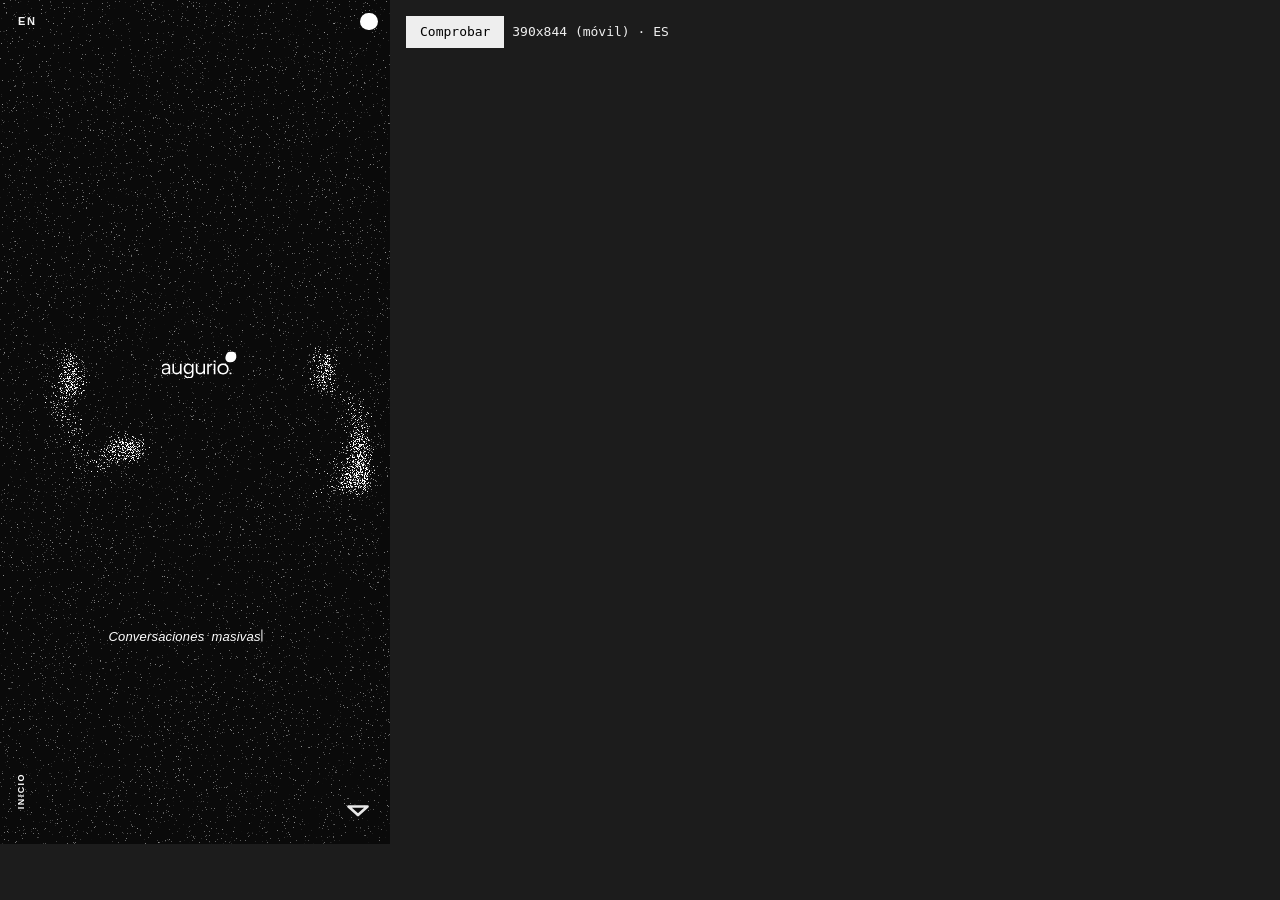
==== commit 507a7b14: "Mano: el titular gira alrededor de la mano y el menú deshace los dedos El titular deja de salir de l" ====
--- a/dev/sonda.html
+++ b/dev/sonda.html
@@ -373,136 +373,95 @@
     await esperarA(() => d.getElementById('quehaceProgreso').textContent === esperadoPct, 5000);
   };
 
-  const tx = (sel) => {
-    const m = w.getComputedStyle(d.querySelector(sel)).transform;
-    const n = /matrix\(([^)]+)\)/.exec(m);
-    return n ? parseFloat(n[1].split(',')[4]) : 0;
+  const letrasT = () => Array.from(d.querySelectorAll('#quehaceTitular .let'));
+  const centroDeCaja = (r) => [(r.left + r.right) / 2, (r.top + r.bottom) / 2];
+
+  // El titular gira en sentido horario alrededor de la mano, despacio. Se mide
+  // el ángulo de una letra respecto del centro del anillo en dos instantes.
+  await irMano(0.3);
+  const centroAnillo = () => {
+    const cs = letrasT().map((l) => centroDeCaja(l.getBoundingClientRect()));
+    return [cs.reduce((a, c) => a + c[0], 0) / cs.length, cs.reduce((a, c) => a + c[1], 0) / cs.length];
   };
-
-  const faseActiva = () => Array.from(d.querySelectorAll('.fase')).findIndex((e) => e.classList.contains('is-activo'));
-  const enVuelo = () => Array.from(d.querySelectorAll('#quehaceTitular .let')).filter((l) => l.style.transform).length;
-  const totalLetras = d.querySelectorAll('#quehaceTitular .let').length;
-  const leerCintas = () => ({ t: enVuelo(), f: faseActiva(),
-    q: +(-mano.getBoundingClientRect().top / mRec).toFixed(2), y: w.scrollY });
-  // Qué letras llevan transformación en un punto fijo, antes de recorrer el
-  // campo. Al final se vuelve a ese punto: tienen que ser exactamente las
-  // mismas, o alguna se habría quedado torcida.
-  const movidasEn = () => Array.from(d.querySelectorAll('#quehace .let'))
-    .map((e, i) => (e.style.transform ? i : -1)).filter((i) => i >= 0).join(',');
-  await irMano(0.02);
-  const movidasAntes = movidasEn();
-
-  await irMano(0.15);
-  const a = leerCintas();
-  await irMano(0.65);
-  const b = leerCintas();
-  // la frase está ya montada en 0.15 y sigue quieta en 0.65; las fases se
-  // encienden por cuartos
-  comprobar('mano: la frase queda montada y las fases se encienden por turno',
-    b.t === 0 && a.f === 0 && b.f === 2,
-    `letras en vuelo ${a.t}→${b.t} de ${totalLetras}  fase ${a.f + 1}→${b.f + 1}` +
-    `  ·  scroll ${a.y}→${b.y}, q ${a.q}→${b.q}`);
-
-  comprobar('mano: el porcentaje sigue al recorrido',
-    d.getElementById('quehaceProgreso').textContent === '65%',
-    d.getElementById('quehaceProgreso').textContent);
-
-  // La promesa de la sección: ninguna letra puede quedar encima de la mano.
-  // Se lee el píxel del lienzo justo debajo del centro de cada letra.
+  const [acx, acy] = centroAnillo();
+  const angDe = (l) => { const [x, y] = centroDeCaja(l.getBoundingClientRect()); return Math.atan2(y - acy, x - acx) * 180 / Math.PI; };
+  const l0 = letrasT()[0];
+  const g0 = angDe(l0);
+  await esperar(2000);
+  let giro = angDe(l0) - g0;
+  if (giro > 180) giro -= 360;
+  if (giro < -180) giro += 360;
+  comprobar('mano: el titular gira despacio en sentido horario',
+    giro > 1 && giro < 40, `${giro.toFixed(1)}° en 2 s`);
+
+  // No toca la mano ni se sale de la pantalla, en varios momentos del giro.
+  // Se lee el lienzo bajo el centro de cada letra con el criterio de zona
+  // maciza: un punto suelto, o los de una punta ya deshecha, no son mano.
   const lienzo = d.getElementById('mano');
   const ctxMano = lienzo.getContext('2d');
   const rl = lienzo.getBoundingClientRect();
   const escX = lienzo.width / rl.width, escY = lienzo.height / rl.height;
   const encima = [];
-  for (const q of [0.2, 0.4, 0.6, 0.8]) {
-    await irMano(q);
+  let fuera = 0, ax0 = 1e9, ay0 = 1e9, ax1 = -1e9, ay1 = -1e9;
+  for (let k = 0; k < 4; k++) {
     const px = ctxMano.getImageData(0, 0, lienzo.width, lienzo.height).data;
-    const letras = d.querySelectorAll('.let');
-    for (let i = 0; i < letras.length; i += 3) {
-      const r = letras[i].getBoundingClientRect();
-      if (!r.width) continue;
+    for (const l of letrasT()) {
+      const r = l.getBoundingClientRect();
+      ax0 = Math.min(ax0, r.left); ay0 = Math.min(ay0, r.top); ax1 = Math.max(ax1, r.right); ay1 = Math.max(ay1, r.bottom);
+      if (r.left < -1 || r.right > VW + 1 || r.top < -1 || r.bottom > VH + 1) fuera++;
       const cx = Math.round(((r.left + r.right) / 2 - rl.left) * escX);
       const cy = Math.round(((r.top + r.bottom) / 2 - rl.top) * escY);
       if (cx < 4 || cy < 4 || cx >= lienzo.width - 4 || cy >= lienzo.height - 4) continue;
-      // Se promedia un bloque: el campo de puntos es estocástico y un punto
-      // suelto debajo de una letra es grano, no mano. Sólo cuenta si la zona
-      // entera es maciza.
       let suma = 0, n = 0;
       for (let dy = -3; dy <= 3; dy++) for (let dx = -3; dx <= 3; dx++) {
         suma += px[((cy + dy) * lienzo.width + (cx + dx)) * 4]; n++;
       }
-      if (suma / n < 95) encima.push(q + ':' + letras[i].textContent);
+      if (suma / n < 95) encima.push(l.textContent);
     }
-  }
-  comprobar('mano: ninguna letra queda sobre la mano',
-    encima.length === 0,
-    encima.length ? encima.slice(0, 6).join(' ') + ` (${encima.length})` : 'campo despejado en los 4 tramos');
-
-  // Las fases no tienen campo que las aparte, así que su sitio tiene que
-  // estar fuera de la mano por construcción: se barre cada bloque visible
-  // contra el lienzo con el mismo criterio de zona maciza. Y no pueden bajar
-  // hasta las píldoras.
-  const tocan = [];
-  let bajoMax = 0;
-  const topHitos = d.querySelector('.hitos').getBoundingClientRect().top;
+    await esperar(1500);
+  }
+  comprobar('mano: el titular no toca la mano ni se sale de la pantalla',
+    encima.length === 0 && fuera === 0,
+    (encima.length ? 'sobre la mano: ' + encima.slice(0, 6).join('') + ` (${encima.length})  ` : 'despejado de la mano  ') +
+    `· ${fuera} letras fuera · cuerpo ${d.getElementById('quehaceTitular').style.fontSize}`);
+
+  comprobar('mano: el porcentaje sigue al recorrido',
+    d.getElementById('quehaceProgreso').textContent === '30%',
+    d.getElementById('quehaceProgreso').textContent);
+
+  // El menú abre una fase cada vez, por cuartos del recorrido, y cada una
+  // deshace la punta de su dedo: acumulativo al bajar y reversible al subir.
+  const abiertos = () => Array.from(d.querySelectorAll('.mf'))
+    .map((e, i) => (e.classList.contains('is-abierto') ? i : -1)).filter((i) => i >= 0);
+  const expandidos = () => Array.from(d.querySelectorAll('.mf__cab'))
+    .map((e, i) => (e.getAttribute('aria-expanded') === 'true' ? i : -1)).filter((i) => i >= 0);
+  const dedos = () => w.eval('campoMano.dispersion()').map((v) => Math.round(v * 100) / 100);
+  const pasos = [];
+  let menuBien = true, dedosBien = true;
+  const esperados = { 0.12: [1, 0, 0, 0], 0.37: [1, 1, 0, 0], 0.62: [1, 1, 1, 0], 0.88: [1, 1, 1, 1] };
   for (const q of [0.12, 0.37, 0.62, 0.88]) {
     await irMano(q);
-    const px = ctxMano.getImageData(0, 0, lienzo.width, lienzo.height).data;
-    for (const fase of d.querySelectorAll('.fase')) {
-      if (+w.getComputedStyle(fase).opacity < 0.05) continue;
-      const r = fase.getBoundingClientRect();
-      bajoMax = Math.max(bajoMax, r.bottom);
-      let n = 0;
-      for (let y = r.top; y < r.bottom; y += 6) for (let x = r.left; x < r.right; x += 6) {
-        const cx = Math.round((x - rl.left) * escX), cy = Math.round((y - rl.top) * escY);
-        if (cx < 4 || cy < 4 || cx >= lienzo.width - 4 || cy >= lienzo.height - 4) continue;
-        let suma = 0, k = 0;
-        for (let dy = -3; dy <= 3; dy++) for (let dx = -3; dx <= 3; dx++) {
-          suma += px[((cy + dy) * lienzo.width + (cx + dx)) * 4]; k++;
-        }
-        if (suma / k < 95) n++;
-      }
-      if (n) tocan.push(q + ':fase ' + (+fase.dataset.n + 1) + ' (' + n + ')');
-    }
-  }
-  comprobar('mano: las fases no tocan la mano ni las píldoras',
-    tocan.length === 0 && bajoMax < topHitos - 4,
-    (tocan.length ? 'sobre la mano: ' + tocan.join(' ') + '  ' : 'despejadas de la mano  ') +
-    `· acaban en ${Math.round(bajoMax)}, píldoras en ${Math.round(topHitos)}`);
-
-  // Montada, la frase tiene que leerse: entera dentro de la pantalla, ninguna
-  // letra todavía movida o transparente, y a un cuerpo de lectura. El titular
-  // anterior medía 258 px de cuerpo y cruzaba la pantalla sin llegar a leerse.
-  await irMano(0.3);
-  const tit = d.getElementById('quehaceTitular');
-  const rt = tit.getBoundingClientRect();
-  const cuerpo = parseFloat(w.getComputedStyle(tit).fontSize);
-  const raras = Array.from(tit.querySelectorAll('.let'))
-    .filter((l) => l.style.transform || (l.style.opacity && +l.style.opacity < 1)).length;
-  comprobar('mano: el titular queda quieto, entero y legible',
-    raras === 0 && rt.left >= 0 && rt.right <= VW && rt.top >= 0 && cuerpo >= 24 && cuerpo <= 72,
-    `${raras} letras sin asentar · ${Math.round(rt.left)}…${Math.round(rt.right)} de ${VW} · cuerpo ${Math.round(cuerpo)} px`);
-
-  // La emisión va atada al scroll en los dos sentidos: al volver al principio
-  // las letras regresan a la mano, y al bajar otra vez la frase se monta
-  // entera. Al entrar, casi todas tienen que estar todavía en vuelo.
-  await irMano(0.02);
-  const movidasDespues = movidasEn();
-  await irMano(0.3);
-  const asentadas = enVuelo();
-  const nAntes = movidasAntes ? movidasAntes.split(',').length : 0;
-  comprobar('mano: la mano emite la frase en los dos sentidos',
-    movidasDespues === movidasAntes && nAntes >= totalLetras * 0.8 && asentadas === 0,
-    `al entrar ${nAntes} de ${totalLetras} en vuelo, al volver las mismas: ${movidasDespues === movidasAntes ? 'sí' : 'no'} · al bajar de nuevo ${asentadas} sin asentar`);
-
-  // la píldora activa es la de la fase encendida
-  const pildora = () => Array.from(d.querySelectorAll('.hito')).findIndex((h) => h.classList.contains('is-activo'));
+    const ab = abiertos(), ex = expandidos(), dd = dedos();
+    const i = Math.floor(q * 4);
+    if (ab.length !== 1 || ab[0] !== i || ex.length !== 1 || ex[0] !== i) menuBien = false;
+    if (dd.join() !== esperados[q].join()) dedosBien = false;
+    pasos.push(`${q}→fase ${ab.map((k) => k + 1).join('+')} dedos ${dd.join('/')}`);
+  }
   await irMano(0.12);
-  const p1 = pildora(), f1 = faseActiva();
-  await irMano(0.9);
-  const p4 = pildora(), f4 = faseActiva();
-  comprobar('mano: la píldora activa avanza con las fases',
-    p1 === 0 && p4 === 3 && f1 === p1 && f4 === p4, `píldora ${p1 + 1} → ${p4 + 1} · fase ${f1 + 1} → ${f4 + 1}`);
+  const vuelta = dedos();
+  if (vuelta.join() !== esperados[0.12].join()) dedosBien = false;
+  comprobar('mano: el menú abre una fase cada vez',
+    menuBien, pasos.map((p) => p.split(' dedos')[0]).join('  '));
+  comprobar('mano: cada fase deshace la punta de su dedo, y al subir se recompone',
+    dedosBien, pasos.map((p) => p.split('→')[0] + '→' + p.split('dedos ')[1]).join('  ') + `  · de vuelta en 0.12: ${vuelta.join('/')}`);
+
+  // el menú cabe y no pisa el anillo del titular
+  await irMano(0.62);                         // la fase de texto más largo
+  const rm = d.getElementById('quehaceMenu').getBoundingClientRect();
+  const despega = movil ? rm.top - ay1 : rm.left - ax1;
+  comprobar('mano: el menú cabe y no pisa el titular',
+    rm.left >= 0 && rm.right <= VW && rm.top >= 0 && rm.bottom <= VH && despega > 4,
+    `menú ${Math.round(rm.left)}…${Math.round(rm.right)} × ${Math.round(rm.top)}…${Math.round(rm.bottom)} · aire con el anillo ${Math.round(despega)} px`);
 
   // ---- el interruptor de idioma no pisa nada -----------------------------
   // Va fijo en la esquina superior izquierda, que es donde varias secciones
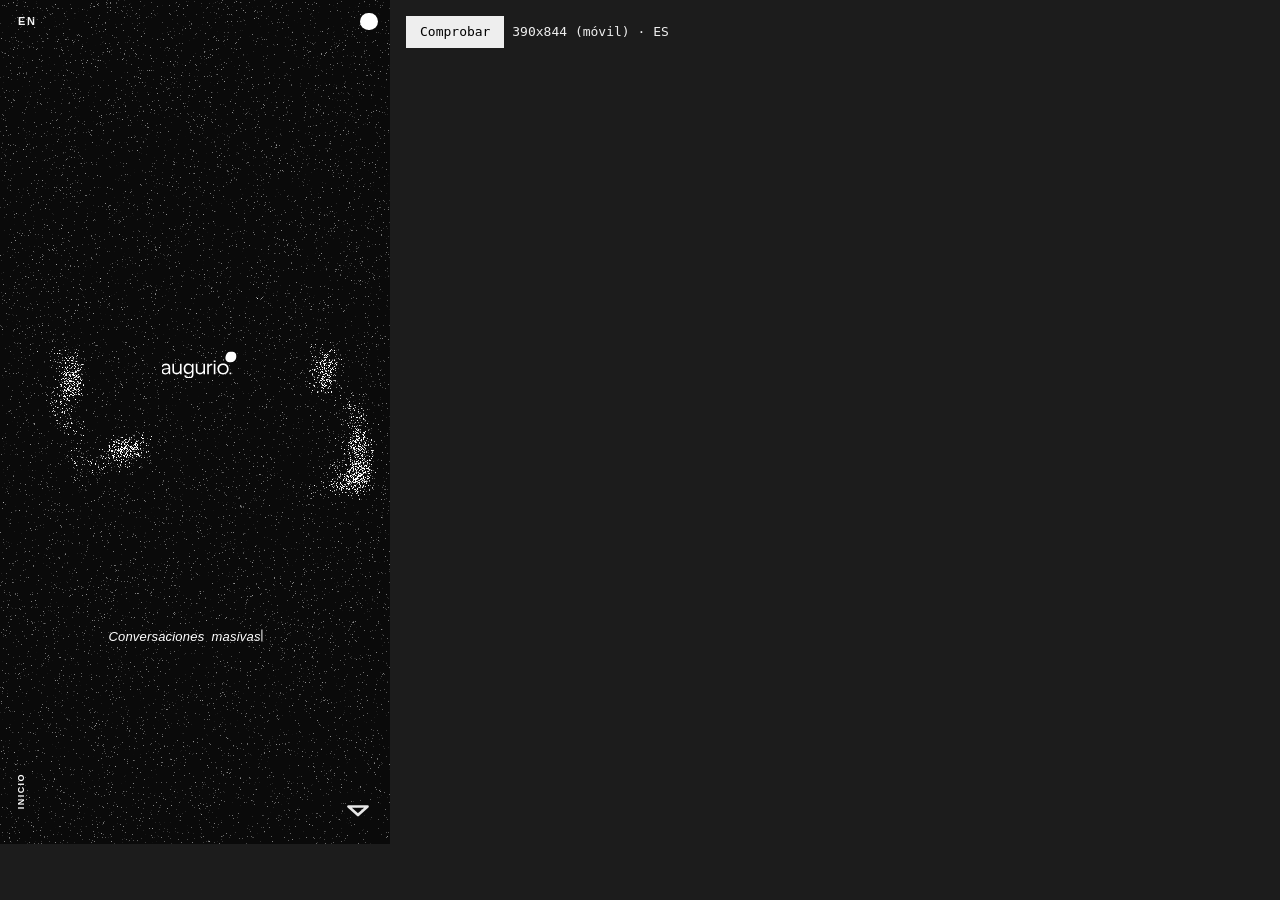
==== commit 5cd5169b: "Gato a dos columnas, sin franjas entre secciones, un dedo cada vez Gato: el panel anclado se parte e" ====
--- a/dev/sonda.html
+++ b/dev/sonda.html
@@ -254,14 +254,26 @@
   comprobar('gato: la malla final se cierra', hitos[3].malla, '');
 
   // El marco lleva números y trazos; el lienzo se amplía por separado desde
-  // app.js. Si se desincronizan, los números dejan de caer sobre el gato.
-  const gm = rect(d, '.gato__marco');
+  // app.js. Los dos parten del encuadre contain de la escena —no de la
+  // pantalla— y se amplían 1.6 (escritorio) o 1.8 (móvil). Si se
+  // desincronizan, los números dejan de caer sobre el gato.
+  const gm = rect(d, '.gato__marco'), ge = rect(d, '.gato__escena');
+  const zoomGato = movil ? 1.8 : 1.6;
+  const marcoEsperado = Math.min(ge.w, ge.h * 2560 / 1696) * zoomGato;
   comprobar('gato: marco y lienzo con el mismo encuadre',
-    movil ? Math.abs(gm.w - VW * 1.8) < 6 : Math.abs(gm.w - Math.min(VW, VH * 2560 / 1696)) < 6,
-    `marco ${gm.w}px de ancho`);
-
-  // La tarjeta crece con la frase que le toque. La 5 es la más larga y era la
-  // única que llegaba al borde inferior, así que hay que recorrer las seis.
+    Math.abs(gm.w - marcoEsperado) < 6,
+    `marco ${gm.w}px de ancho, esperado ${Math.round(marcoEsperado)} (escena ${ge.w}x${ge.h} × ${zoomGato})`);
+
+  // La ficha blanca va a toda altura a la derecha (escritorio) o a todo el
+  // ancho debajo del gato (móvil), sin pisar la escena.
+  const gf = rect(d, '.gato__tarjeta');
+  comprobar('gato: la ficha ocupa su lado entero, sin pisar al gato',
+    movil ? (gf.y >= ge.y + ge.h - 1 && gf.x <= 1 && gf.x + gf.w >= VW - 1 && gf.y + gf.h >= VH - 1)
+          : (gf.x >= ge.x + ge.w - 1 && gf.y <= 1 && gf.y + gf.h >= VH - 1 && gf.x + gf.w >= VW - 1),
+    `escena ${ge.x}…${ge.x + ge.w} × ${ge.y}…${ge.y + ge.h} · ficha ${gf.x}…${gf.x + gf.w} × ${gf.y}…${gf.y + gf.h}`);
+
+  // El texto de cada frase tiene que caber en la ficha, con aire arriba y
+  // abajo. La 5 es la más larga, así que hay que recorrer las seis.
   const tarj = [];
   for (let k = 0; k < 6; k++) {
     const q = [0.10, 0.23, 0.35, 0.47, 0.60, 0.72][k];
@@ -270,23 +282,24 @@
       const a = Array.from(d.querySelectorAll('.gato__frase')).findIndex((f) => f.classList.contains('is-in'));
       return a === k;
     }, 5000);
-    const r = d.getElementById('gatoTarjeta').getBoundingClientRect();
-    tarj.push({ n: tarj.length + 1, aire: Math.round(VH - r.bottom), alto: Math.round(r.height) });
+    await esperar(700);                     // la pila ajusta su alto con transición
+    const f = d.querySelectorAll('.gato__frase')[k].getBoundingClientRect();
+    const fi = d.getElementById('gatoTarjeta').getBoundingClientRect();
+    tarj.push({ n: tarj.length + 1, aire: Math.round(Math.min(f.top - fi.top, fi.bottom - f.bottom)), alto: Math.round(f.height) });
   }
   const apretada = tarj.filter((c) => c.aire < 24);
-  comprobar('gato: la tarjeta no toca el borde inferior en ninguna frase',
+  comprobar('gato: el texto de cada frase cabe en la ficha',
     apretada.length === 0,
     apretada.length ? apretada.map((c) => `frase ${c.n}: ${c.aire}px`).join('  ')
                     : 'aire mínimo ' + Math.min(...tarj.map((c) => c.aire)) + 'px');
 
   const nums = Array.from(d.querySelectorAll('.gato__num')).map((e) => e.getBoundingClientRect());
   const ancho = Math.max(...nums.map((r) => r.left)) - Math.min(...nums.map((r) => r.left));
-  // En móvil el marco desborda la pantalla y la constelación abarca ~63%; en
-  // escritorio cabe entero y abarca ~33%, que es lo que marca la maqueta. El
-  // caso que hay que atrapar es el marco encogido, con los números apiñados.
+  // La constelación tiene que llenar buena parte de la escena: el caso que hay
+  // que atrapar es el marco sin ampliar, con los números apiñados.
   comprobar('gato: los números quedan repartidos, no apiñados',
-    ancho > VW * (movil ? 0.5 : 0.25),
-    `abarcan ${Math.round(ancho)}px de ${VW} (${Math.round(ancho / VW * 100)}%)`);
+    ancho > ge.w * 0.5,
+    `abarcan ${Math.round(ancho)}px de ${ge.w} de escena (${Math.round(ancho / ge.w * 100)}%)`);
 
   // ---- problemas ---------------------------------------------------------
   const probs = seccion('probs');
@@ -429,8 +442,8 @@
     d.getElementById('quehaceProgreso').textContent === '30%',
     d.getElementById('quehaceProgreso').textContent);
 
-  // El menú abre una fase cada vez, por cuartos del recorrido, y cada una
-  // deshace la punta de su dedo: acumulativo al bajar y reversible al subir.
+  // El menú abre una fase cada vez, por cuartos del recorrido, y sólo el dedo
+  // de la fase abierta está deshecho; vuelve a su sitio al subir.
   const abiertos = () => Array.from(d.querySelectorAll('.mf'))
     .map((e, i) => (e.classList.contains('is-abierto') ? i : -1)).filter((i) => i >= 0);
   const expandidos = () => Array.from(d.querySelectorAll('.mf__cab'))
@@ -438,7 +451,7 @@
   const dedos = () => w.eval('campoMano.dispersion()').map((v) => Math.round(v * 100) / 100);
   const pasos = [];
   let menuBien = true, dedosBien = true;
-  const esperados = { 0.12: [1, 0, 0, 0], 0.37: [1, 1, 0, 0], 0.62: [1, 1, 1, 0], 0.88: [1, 1, 1, 1] };
+  const esperados = { 0.12: [1, 0, 0, 0], 0.37: [0, 1, 0, 0], 0.62: [0, 0, 1, 0], 0.88: [0, 0, 0, 1] };
   for (const q of [0.12, 0.37, 0.62, 0.88]) {
     await irMano(q);
     const ab = abiertos(), ex = expandidos(), dd = dedos();
@@ -452,7 +465,7 @@
   if (vuelta.join() !== esperados[0.12].join()) dedosBien = false;
   comprobar('mano: el menú abre una fase cada vez',
     menuBien, pasos.map((p) => p.split(' dedos')[0]).join('  '));
-  comprobar('mano: cada fase deshace la punta de su dedo, y al subir se recompone',
+  comprobar('mano: sólo el dedo de la fase abierta está deshecho, y al subir se recompone',
     dedosBien, pasos.map((p) => p.split('→')[0] + '→' + p.split('dedos ')[1]).join('  ') + `  · de vuelta en 0.12: ${vuelta.join('/')}`);
 
   // el menú cabe y no pisa el anillo del titular
